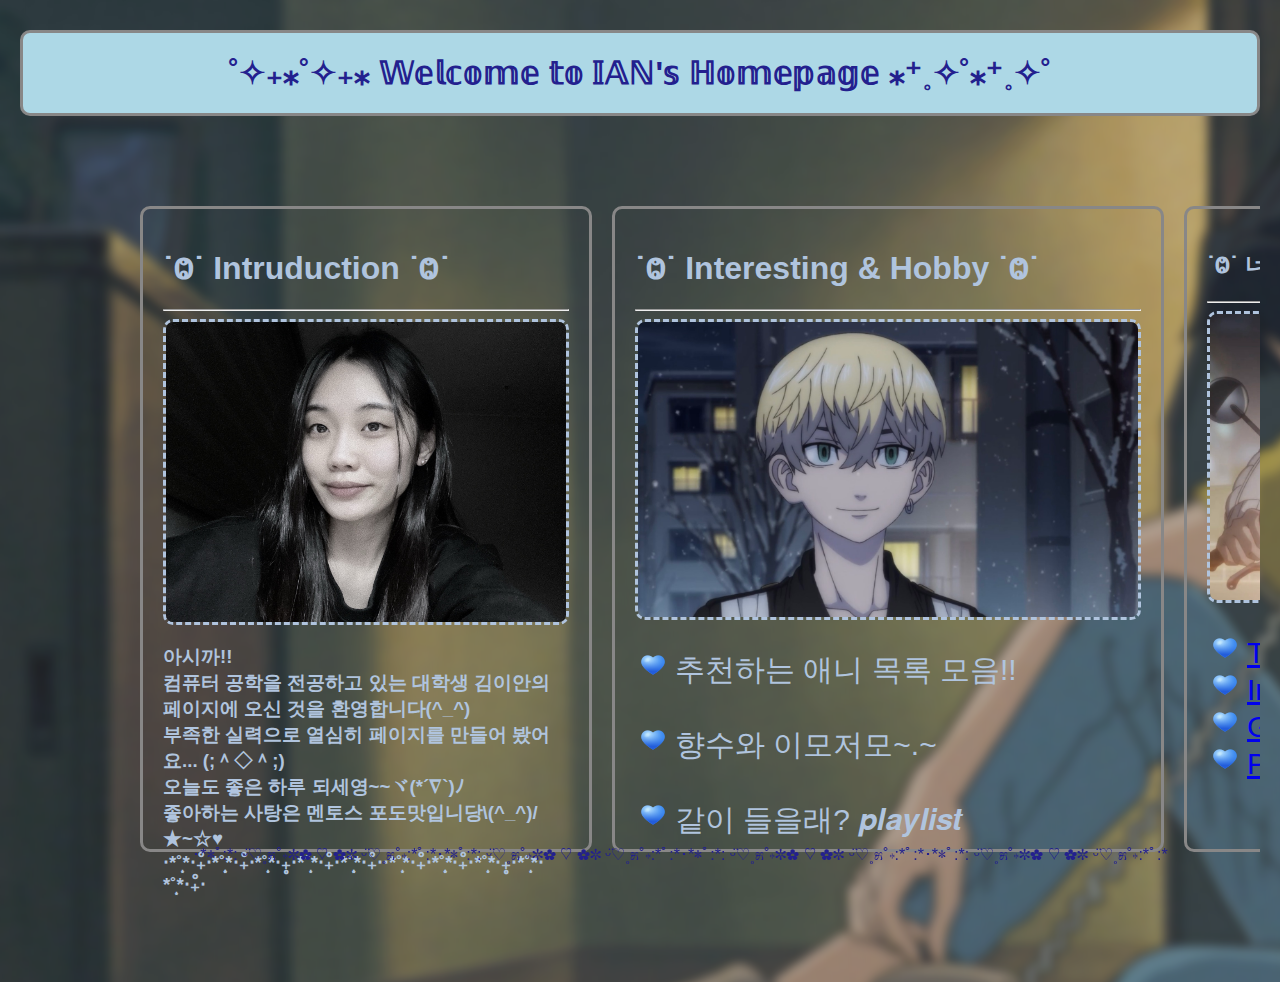
==== index.html @ c1aa963a "basic1" ====
<!DOCTYPE html>
<html lang="en">
<head>
    <meta charset="UTF-8">
    <meta name="viewport" content="width=device-width, initial-scale=1.0">
    <title>˚₊·➳❥IAN's Homepage⋆*🍭⁺⑅˚</title>
    <link rel="stylesheet" type="text/css" href="./style.css">
</head>

<body>
    <header>
        <h1>˚✧₊⁎˚✧₊⁎ 𝕎𝕖𝕝𝕔𝕠𝕞𝕖 𝕥𝕠 𝕀𝔸ℕ'𝕤 ℍ𝕠𝕞𝕖𝕡𝕒𝕘𝕖 ⁎⁺˳✧˚⁎⁺˳✧˚</h1>
    </header>

    <main>
        <div>
            <section id="main">
                <h1>˙Ⱉ˙ Intruduction ˙Ⱉ˙</h1>
                <hr>
                <img src="photo/me.jpg" alt="me" width="400px">
                <h3>아시까!!<br>
                컴퓨터 공학을 전공하고 있는 대학생 김이안의 페이지에 오신 것을 환영합니다(^_^)<br>
                부족한 실력으로 열심히 페이지를 만들어 봤어요... (;＾◇＾;)ゝ<br>
                오늘도 좋은 하루 되세영~~ヾ(*´∇`)ﾉ<br>
                좋아하는 사탕은 멘토스 포도맛입니당\(^_^)/★~☆♥<br>
                ‧*˚̩͙*‧₊̊‧*˚̩͙̩͙*‧₊̊‧*˚̩͙*‧₊̥‧*˚̩͙*‧₊̊‧*˚̩͙̩͙*‧₊̊‧‧*˚̩͙*‧₊̊‧*˚̩͙̩͙*‧₊̊‧*˚̩͙*‧₊̥‧*˚̩͙*‧*˚̩͙*‧₊̊‧
            </h3>
            </section>

            <section id="2">
                <h1>˙Ⱉ˙ Interesting & Hobby ˙Ⱉ˙</h1>
                <hr>
                <img src="photo/dokyo.jpg" alt="dokyo" width="500px">
                <ul>
                    <li>추천하는 애니 목록 모음!!</li><br>
                    <li>향수와 이모저모~.~</li><br>
                    <li>같이 들을래? 𝒑𝒍𝒂𝒚𝒍𝒊𝒔𝒕</li>
                </ul>
            </section>
            
            <section id="3">
                <h2>˙Ⱉ˙ 너에 대한 정보가 더 필요해 ˙Ⱉ˙</h2>
                <hr>
                <img src="photo/dokyo2.jpg" alt="dokyo" width="500px">
                <ul>
                    <li><a href="https://squareturtle.tistory.com/">Tstory</a></li>
                    <li><a href="https://www.instagram.com/naniianiida/">Insta</a></li>
                    <li><a href="https://github.com/2anizirong">Github</a></li>
                    <li><a href="https://kr.pinterest.com/hope030327/">Pinterest</a></li>
                </ul>
            </section>
        </div>
    </main>

    <footer>
        <p>･**ﾟ:*: ᵕ̈♡˳೫˚∗✼✿ ♡ ✿✼ ᵕ̈♡˳೫˚∗:*ﾟ:*･**ﾟ:*: ᵕ̈♡˳೫˚∗✼✿ ♡ ✿✼ ᵕ̈♡˳೫˚∗:*ﾟ:*･**ﾟ:*: ᵕ̈♡˳೫˚∗✼✿ ♡ ✿✼ ᵕ̈♡˳೫˚∗:*ﾟ:*･**ﾟ:*: ᵕ̈♡˳೫˚∗✼✿ ♡ ✿✼ ᵕ̈♡˳೫˚∗:*ﾟ:*</p>
    </footer>
</body>
</html>
---- style.css ----
body {
            font-family: "Jua", sans-serif;
            margin: 10px;
            padding: 10px;
            background-image: url("photo/backgroundimg.png");
        }
        header {
            height: 80px;
            background-color: lightblue;
            color: rgb(35, 32, 142);
            border: 3px solid rgb(136, 135, 135);
            border-radius: 10px;
            text-align: center;     /* 글자 가운데 정렬 */
            position: relative;
            top: 10px;              /* 상단에서 20px 띄움 */
        }
        main {
            padding: 100px;
            color: lightsteelblue;
            display: flex;
            justify-content: space-between; /* 요소들 사이의 간격을 최대화하여 가로로 배치 */
            align-items: center;
            overflow: auto;
        }

        main > div {
            display: flex;
            justify-content: space-around;
            width: 100%;
        }

        section {
            flex: 1; /* 동일한 너비를 가지도록 설정 */
            align-self: center;
            border: 3px solid rgb(136, 135, 135);
            padding: 20px;
            margin-bottom: 10px;
            border-radius: 10px;
            height: 600px;
            margin-left: 20px;
        }
        img {
            display: block; /* 블록 요소로 설정하여 가운데 정렬 가능하도록 함 */
            margin: 0 auto; /* 좌우 여백을 자동으로 설정하여 가운데 정렬 */
            border-radius: 10px;
            border-style: dashed;
        }
        ul{ 
            font-size: 30px;
            list-style: url("photo/blueheart.png");
        }
            
        
        footer {
            /*background-color: lightblue;*/
            color: rgb(35, 32, 142);
            padding: 20px;
            text-align: center;     /*글자 가운데 정렬*/
            position: fixed;
            width: 100%;
            bottom: 0;
        }
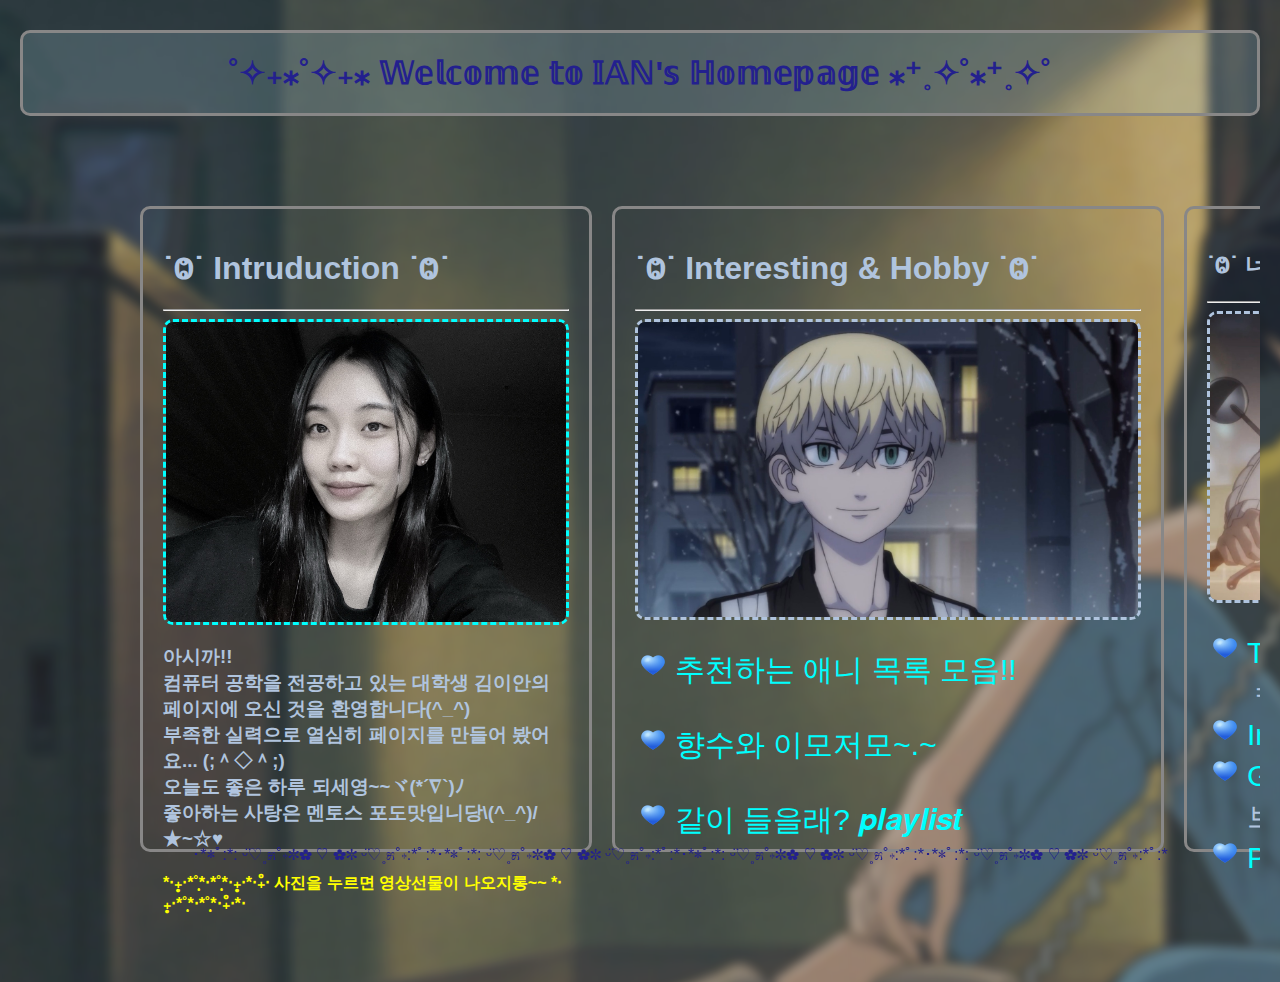
==== commit 2c2bb067: "basic2" ====
--- a/index.html
+++ b/index.html
@@ -17,14 +17,17 @@
             <section id="main">
                 <h1>˙Ⱉ˙ Intruduction ˙Ⱉ˙</h1>
                 <hr>
-                <img src="photo/me.jpg" alt="me" width="400px">
-                <h3>아시까!!<br>
-                컴퓨터 공학을 전공하고 있는 대학생 김이안의 페이지에 오신 것을 환영합니다(^_^)<br>
-                부족한 실력으로 열심히 페이지를 만들어 봤어요... (;＾◇＾;)ゝ<br>
-                오늘도 좋은 하루 되세영~~ヾ(*´∇`)ﾉ<br>
-                좋아하는 사탕은 멘토스 포도맛입니당\(^_^)/★~☆♥<br>
-                ‧*˚̩͙*‧₊̊‧*˚̩͙̩͙*‧₊̊‧*˚̩͙*‧₊̥‧*˚̩͙*‧₊̊‧*˚̩͙̩͙*‧₊̊‧‧*˚̩͙*‧₊̊‧*˚̩͙̩͙*‧₊̊‧*˚̩͙*‧₊̥‧*˚̩͙*‧*˚̩͙*‧₊̊‧
-            </h3>
+                <a href="video.html">
+                    <img src="photo/me.jpg" alt="me" width="400px">
+                </a>
+                <h3>
+                    아시까!!<br>
+                    컴퓨터 공학을 전공하고 있는 대학생 김이안의 페이지에 오신 것을 환영합니다(^_^)<br>
+                    부족한 실력으로 열심히 페이지를 만들어 봤어요... (;＾◇＾;)ゝ<br>
+                    오늘도 좋은 하루 되세영~~ヾ(*´∇`)ﾉ<br>
+                    좋아하는 사탕은 멘토스 포도맛입니당\(^_^)/★~☆♥
+                </h3>
+                <h4 class="colorset">*‧₊̥‧*˚̩͙*‧*˚̩͙*‧₊̥‧*‧₊̊‧ 사진을 누르면 영상선물이 나오지롱~~ *‧₊̥‧*˚̩͙*‧*˚̩͙*‧₊̊‧*‧</h4>
             </section>
 
             <section id="2">
@@ -32,9 +35,15 @@
                 <hr>
                 <img src="photo/dokyo.jpg" alt="dokyo" width="500px">
                 <ul>
-                    <li>추천하는 애니 목록 모음!!</li><br>
-                    <li>향수와 이모저모~.~</li><br>
-                    <li>같이 들을래? 𝒑𝒍𝒂𝒚𝒍𝒊𝒔𝒕</li>
+                    <a href="animate.html">
+                        <li>추천하는 애니 목록 모음!!</li>
+                    </a><br>
+                    <a href="animate.html">
+                        <li>향수와 이모저모~.~</li>
+                    </a><br>
+                    <a href="animate.html">
+                        <li>같이 들을래? 𝒑𝒍𝒂𝒚𝒍𝒊𝒔𝒕</li>
+                    </a>
                 </ul>
             </section>
             
@@ -43,10 +52,22 @@
                 <hr>
                 <img src="photo/dokyo2.jpg" alt="dokyo" width="500px">
                 <ul>
-                    <li><a href="https://squareturtle.tistory.com/">Tstory</a></li>
-                    <li><a href="https://www.instagram.com/naniianiida/">Insta</a></li>
-                    <li><a href="https://github.com/2anizirong">Github</a></li>
-                    <li><a href="https://kr.pinterest.com/hope030327/">Pinterest</a></li>
+                    <li>
+                        <a href="https://squareturtle.tistory.com/">Tstory</a>
+                        저ºl 블로ュøłl 놀러오パㅔøㅕ
+                    </li>
+                    <li>
+                        <a href="https://www.instagram.com/naniianiida/">Insta</a>
+                        제 인스ㅌŀ ㄱr져ㄱrパㅔøㅕ
+                    </li>
+                    <li>
+                        <a href="https://github.com/2anizirong">Github</a>
+                        ㅍr워열심걸○l 되øł볼 깃허브
+                    </li>
+                    <li>
+                        <a href="https://kr.pinterest.com/hope030327/">Pinterest</a>
+                        제 취향 バr진○l ㅎŁㄱr득
+                    </li>
                 </ul>
             </section>
         </div>
--- a/style.css
+++ b/style.css
@@ -6,7 +6,7 @@
         }
         header {
             height: 80px;
-            background-color: lightblue;
+            background-color: rgba(173, 216, 230, 0.2);
             color: rgb(35, 32, 142);
             border: 3px solid rgb(136, 135, 135);
             border-radius: 10px;
@@ -45,9 +45,19 @@
             border-radius: 10px;
             border-style: dashed;
         }
-        ul{ 
+        ul { 
             font-size: 30px;
             list-style: url("photo/blueheart.png");
+        }
+        .colorset{
+            color: yellow;
+        }
+        a{
+            text-decoration: none;
+            color: aqua;
+        }
+        a:active{
+            color: yellow;
         }
             
         
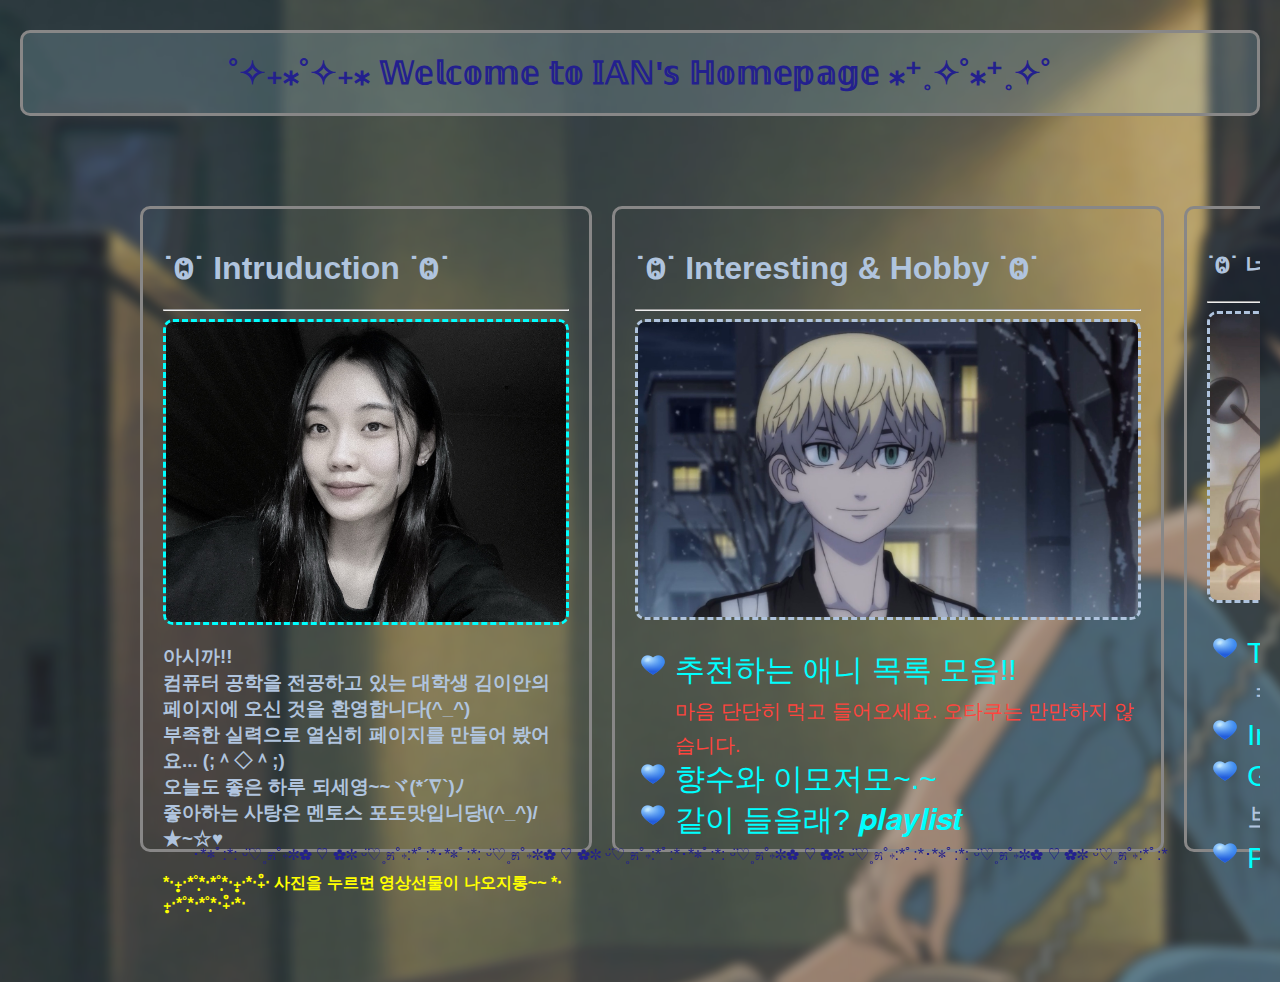
==== commit 835e761c: "basic2" ====
--- a/index.html
+++ b/index.html
@@ -37,10 +37,11 @@
                 <ul>
                     <a href="animate.html">
                         <li>추천하는 애니 목록 모음!!</li>
-                    </a><br>
+                    </a>
+                    <span class="smalltext">마음 단단히 먹고 들어오세요. 오타쿠는 만만하지 않습니다.</span>
                     <a href="animate.html">
                         <li>향수와 이모저모~.~</li>
-                    </a><br>
+                    </a>
                     <a href="animate.html">
                         <li>같이 들을래? 𝒑𝒍𝒂𝒚𝒍𝒊𝒔𝒕</li>
                     </a>
--- a/style.css
+++ b/style.css
@@ -59,6 +59,10 @@
         a:active{
             color: yellow;
         }
+        .smalltext {
+            font-size: 20px;
+            color: #ff443d;
+        }
             
         
         footer {
